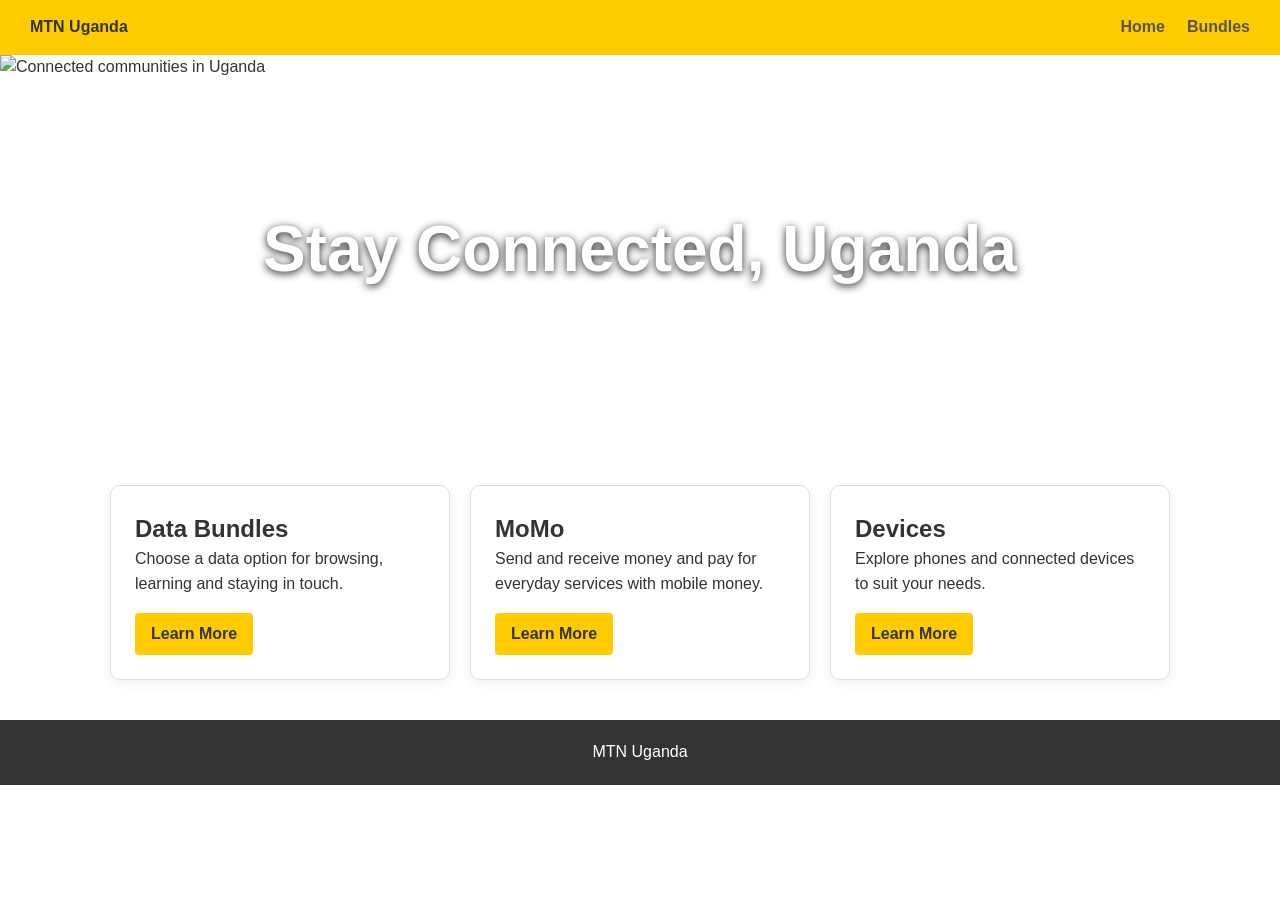
==== index.html @ e6c7c077 "Add files via upload" ====
<!doctype html><html lang="en"><head><meta charset="utf-8"><meta name="viewport" content="width=device-width,initial-scale=1"><title>MTN Uganda | Stay Connected</title><link rel="stylesheet" href="style.css"></head><body><header class="navbar"><strong>MTN Uganda</strong><nav><a href="index.html">Home</a><a href="bundles.html">Bundles</a></nav></header><section class="hero"><img src="hero.jpg" alt="Connected communities in Uganda"><h1>Stay Connected, Uganda</h1></section><main class="cards"><article class="card"><h2>Data Bundles</h2><p>Choose a data option for browsing, learning and staying in touch.</p><a class="button" href="bundles.html">Learn More</a></article><article class="card"><h2>MoMo</h2><p>Send and receive money and pay for everyday services with mobile money.</p><a class="button" href="bundles.html">Learn More</a></article><article class="card"><h2>Devices</h2><p>Explore phones and connected devices to suit your needs.</p><a class="button" href="bundles.html">Learn More</a></article></main><footer class="footer">MTN Uganda</footer></body></html>
---- style.css ----
*{margin:0;padding:0;box-sizing:border-box}body{font-family:Arial,sans-serif;color:#333;line-height:1.55}.navbar{background:#FFCC00;display:flex;padding:15px 30px;justify-content:space-between;align-items:center}.navbar a{color:#555;text-decoration:none;font-weight:bold;margin-left:22px}.navbar a:hover{color:#333}.hero{position:relative}.hero img{display:block;width:100%;height:390px;object-fit:cover}.hero h1{position:absolute;inset:0;display:grid;place-items:center;text-align:center;color:white;text-shadow:0 2px 8px #222;font-size:clamp(2rem,5vw,4rem)}.cards{display:flex;gap:20px;max-width:1100px;margin:40px auto;padding:0 20px}.card{flex:1;padding:24px;border:1px solid #ddd;border-radius:10px;box-shadow:0 3px 12px #0001}.button{display:inline-block;margin-top:16px;padding:9px 16px;background:#FFCC00;color:#333;text-decoration:none;font-weight:bold;border-radius:4px}.footer{background:#333;color:white;text-align:center;padding:20px}@media(max-width:700px){.cards{flex-direction:column}.navbar{gap:12px;flex-wrap:wrap}}
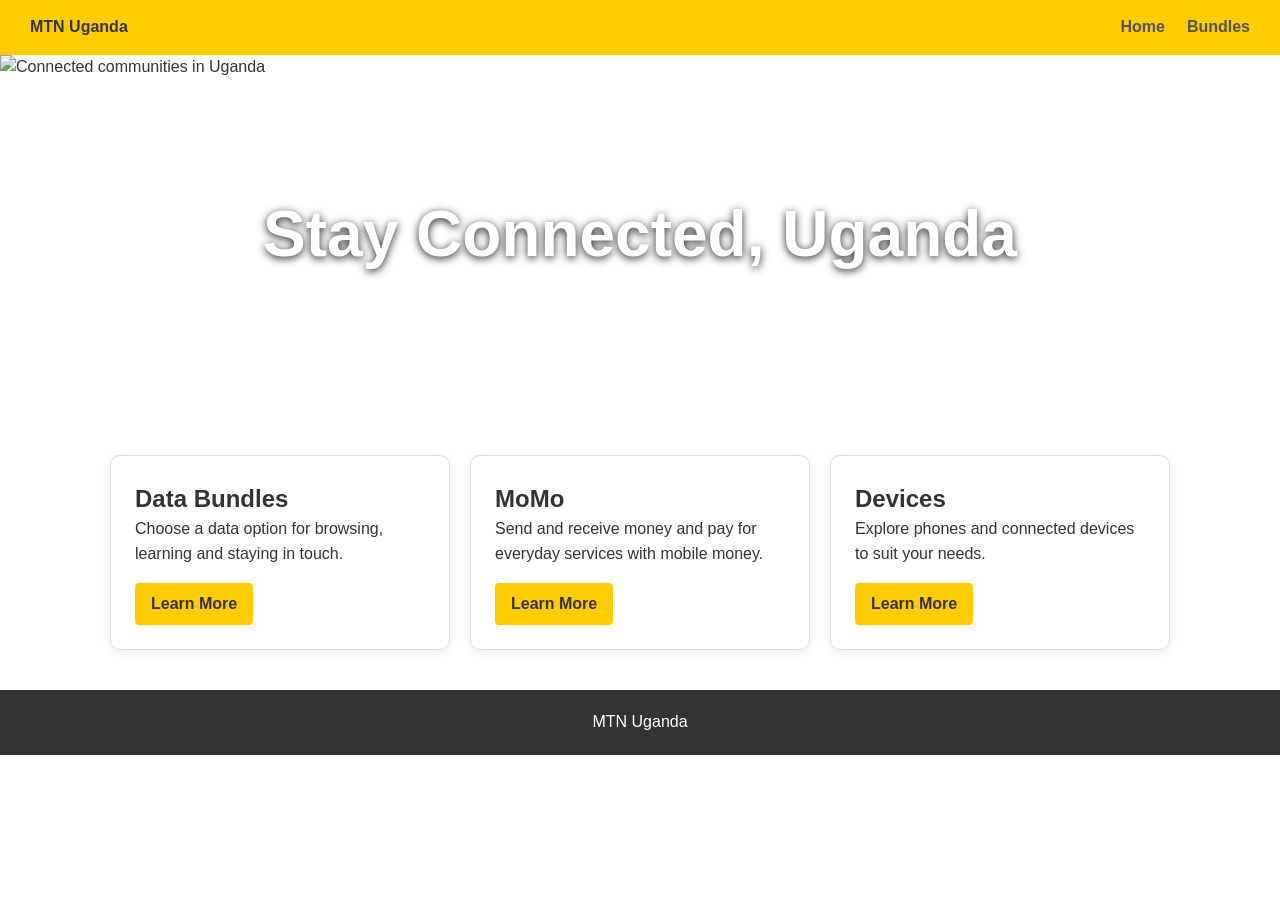
==== commit eb05094d: "Format index.html for better readability" ====
--- a/index.html
+++ b/index.html
@@ -1 +1,40 @@
-<!doctype html><html lang="en"><head><meta charset="utf-8"><meta name="viewport" content="width=device-width,initial-scale=1"><title>MTN Uganda | Stay Connected</title><link rel="stylesheet" href="style.css"></head><body><header class="navbar"><strong>MTN Uganda</strong><nav><a href="index.html">Home</a><a href="bundles.html">Bundles</a></nav></header><section class="hero"><img src="hero.jpg" alt="Connected communities in Uganda"><h1>Stay Connected, Uganda</h1></section><main class="cards"><article class="card"><h2>Data Bundles</h2><p>Choose a data option for browsing, learning and staying in touch.</p><a class="button" href="bundles.html">Learn More</a></article><article class="card"><h2>MoMo</h2><p>Send and receive money and pay for everyday services with mobile money.</p><a class="button" href="bundles.html">Learn More</a></article><article class="card"><h2>Devices</h2><p>Explore phones and connected devices to suit your needs.</p><a class="button" href="bundles.html">Learn More</a></article></main><footer class="footer">MTN Uganda</footer></body></html>
+<!doctype html>
+<html lang="en">
+  <head>
+    <meta charset="utf-8" />
+    <meta name="viewport" content="width=device-width,initial-scale=1" />
+    <title>MTN Uganda | Stay Connected</title>
+    <link rel="stylesheet" href="style.css" />
+  </head>
+  <body>
+    <header class="navbar">
+      <strong>MTN Uganda</strong>
+      <nav><a href="index.html">Home</a><a href="bundles.html">Bundles</a></nav>
+    </header>
+    <section class="hero">
+      <img src="https://encrypted-tbn0.gstatic.com/images?q=tbn:ANd9GcR3E_h5Tlhen5n1ZDDTFwY1NOROtRhyuB57rvci7aDhKA&s=10" alt="Connected communities in Uganda" style="width: 100%;height: 360px; object-fit: cover;" />
+      <h1>Stay Connected, Uganda</h1>
+    </section>
+    <main class="cards">
+      <article class="card">
+        <h2>Data Bundles</h2>
+        <p>Choose a data option for browsing, learning and staying in touch.</p>
+        <a class="button" href="bundles.html">Learn More</a>
+      </article>
+      <article class="card">
+        <h2>MoMo</h2>
+        <p>
+          Send and receive money and pay for everyday services with mobile
+          money.
+        </p>
+        <a class="button" href="bundles.html">Learn More</a>
+      </article>
+      <article class="card">
+        <h2>Devices</h2>
+        <p>Explore phones and connected devices to suit your needs.</p>
+        <a class="button" href="bundles.html">Learn More</a>
+      </article>
+    </main>
+    <footer class="footer">MTN Uganda</footer>
+  </body>
+</html>
